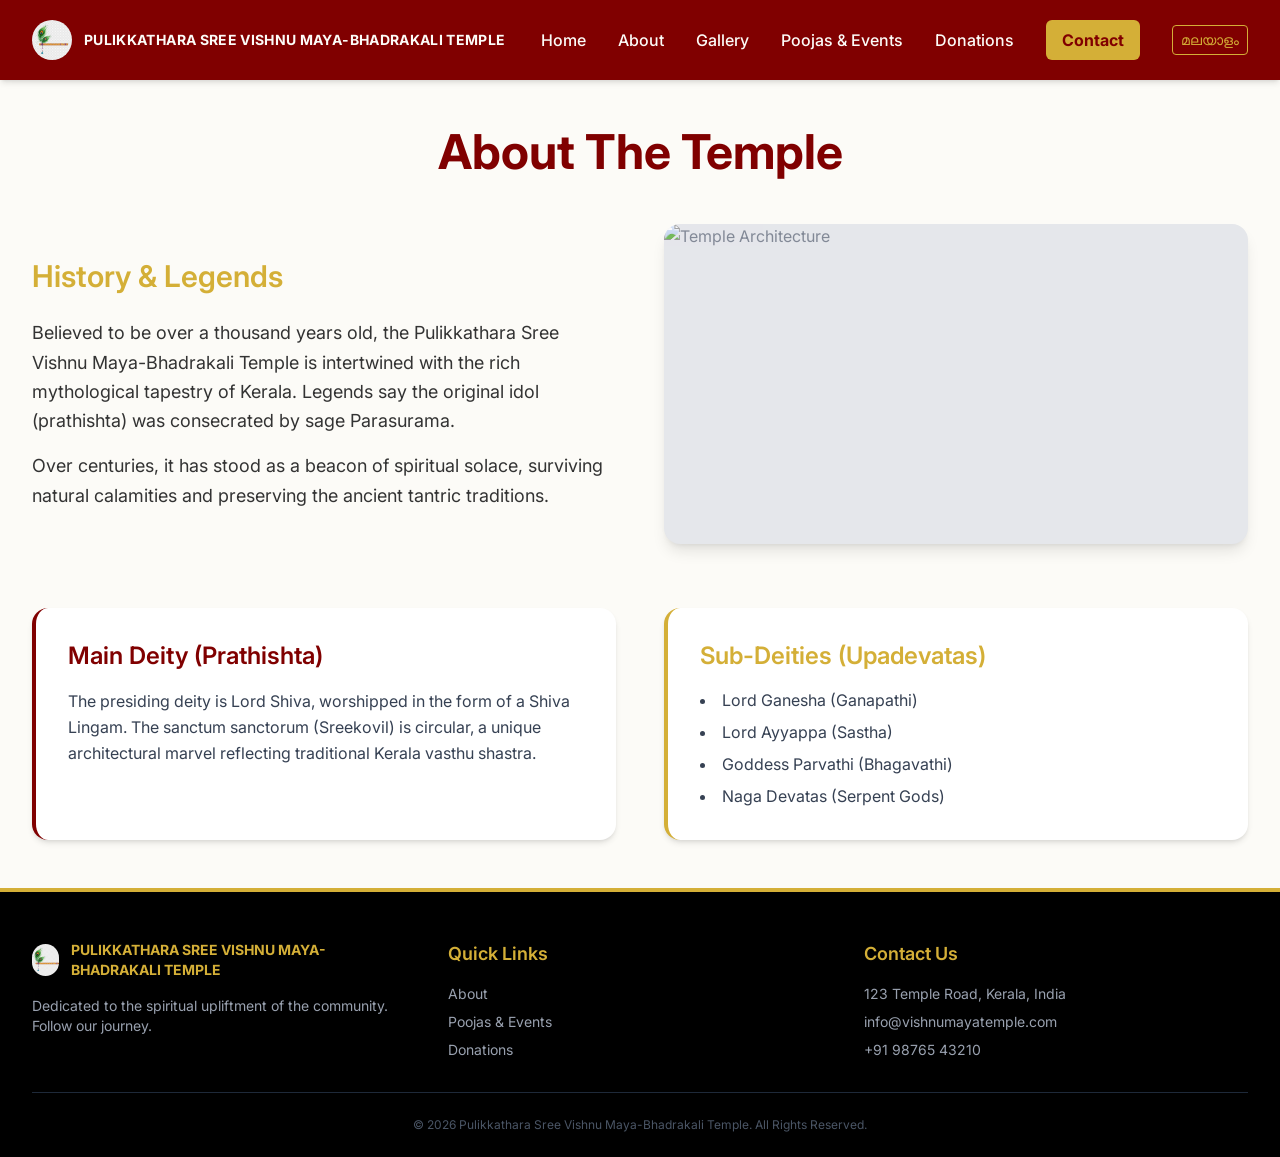
==== about.html @ 28d23fb5 "pushed changes including calender" ====
<!DOCTYPE html>
<html lang="en">
<head>
    <meta charset="UTF-8">
    <meta name="viewport" content="width=device-width, initial-scale=1.0">
    <title>About - Pulikkathara Sree Vishnu Maya-Bhadrakali Temple</title>
    <!-- Google Fonts -->
    <link rel="preconnect" href="https://fonts.googleapis.com">
    <link rel="preconnect" href="https://fonts.gstatic.com" crossorigin>
    <link href="https://fonts.googleapis.com/css2?family=Inter:wght@400;500;600;700&family=Manjari:wght@400;700&display=swap" rel="stylesheet">
    <!-- Tailwind Output -->
    <link rel="stylesheet" href="./assets/css/style.css">
</head>
<body class="bg-temple-bg text-temple-text font-sans antialiased min-h-screen flex flex-col">
    <div id="navbar-container"></div>
    
    <main class="flex-grow py-12 px-4 sm:px-6 lg:px-8 max-w-7xl mx-auto w-full">
        <h1 class="text-4xl md:text-5xl font-bold text-temple-maroon mb-12 text-center" data-i18n="about_title">About The Temple</h1>
        
        <div class="grid grid-cols-1 md:grid-cols-2 gap-12 items-center mb-16">
            <div>
                <h2 class="text-3xl font-semibold text-temple-gold mb-6" data-i18n="history_title">History & Legends</h2>
                <p class="text-lg leading-relaxed mb-4" data-i18n="history_p1">Believed to be over a thousand years old, the Pulikkathara Sree Vishnu Maya-Bhadrakali Temple is intertwined with the rich mythological tapestry of Kerala. Legends say the original idol (prathishta) was consecrated by sage Parasurama.</p>
                <p class="text-lg leading-relaxed" data-i18n="history_p2">Over centuries, it has stood as a beacon of spiritual solace, surviving natural calamities and preserving the ancient tantric traditions.</p>
            </div>
            <div class="bg-gray-200 h-80 rounded-2xl flex items-center justify-center text-gray-500 overflow-hidden relative shadow-lg">
                <img src="https://placehold.co/800x600/800000/D4AF37?text=Temple+Architecture" alt="Temple Architecture" class="absolute inset-0 w-full h-full object-cover opacity-80">
            </div>
        </div>

        <div class="grid grid-cols-1 md:grid-cols-2 gap-12">
            <div class="bg-white p-8 rounded-2xl shadow-md border-l-4 border-temple-maroon">
                <h2 class="text-2xl font-semibold text-temple-maroon mb-4" data-i18n="main_deity_title">Main Deity (Prathishta)</h2>
                <p class="text-gray-700 leading-relaxed" data-i18n="main_deity_desc">The presiding deity is Lord Shiva, worshipped in the form of a Shiva Lingam. The sanctum sanctorum (Sreekovil) is circular, a unique architectural marvel reflecting traditional Kerala vasthu shastra.</p>
            </div>
            
            <div class="bg-white p-8 rounded-2xl shadow-md border-l-4 border-temple-gold">
                <h2 class="text-2xl font-semibold text-temple-gold mb-4" data-i18n="sub_deities_title">Sub-Deities (Upadevatas)</h2>
                <ul class="list-disc list-inside text-gray-700 space-y-2" data-i18n="sub_deities_list">
                    <li>Lord Ganesha (Ganapathi)</li>
                    <li>Lord Ayyappa (Sastha)</li>
                    <li>Goddess Parvathi (Bhagavathi)</li>
                    <li>Naga Devatas (Serpent Gods)</li>
                </ul>
            </div>
        </div>
    </main>

    <div id="footer-container"></div>
    
    <script src="./assets/js/i18n.js"></script>
    <script src="./assets/js/main.js"></script>
</body>
</html>
---- assets/css/style.css ----
/*! tailwindcss v4.3.2 | MIT License | https://tailwindcss.com */
@layer properties;
@layer theme, base, components, utilities;
@layer theme {
  :root, :host {
    --font-sans: "Inter", sans-serif;
    --font-mono: ui-monospace, SFMono-Regular, Menlo, Monaco, Consolas, "Liberation Mono",
      "Courier New", monospace;
    --color-green-500: oklch(72.3% 0.219 149.579);
    --color-gray-50: oklch(98.5% 0.002 247.839);
    --color-gray-100: oklch(96.7% 0.003 264.542);
    --color-gray-200: oklch(92.8% 0.006 264.531);
    --color-gray-400: oklch(70.7% 0.022 261.325);
    --color-gray-500: oklch(55.1% 0.027 264.364);
    --color-gray-600: oklch(44.6% 0.03 256.802);
    --color-gray-700: oklch(37.3% 0.034 259.733);
    --color-gray-800: oklch(27.8% 0.033 256.848);
    --color-gray-900: oklch(21% 0.034 264.665);
    --color-black: #000;
    --color-white: #fff;
    --spacing: 0.25rem;
    --container-3xl: 48rem;
    --container-5xl: 64rem;
    --container-6xl: 72rem;
    --container-7xl: 80rem;
    --text-xs: 0.75rem;
    --text-xs--line-height: calc(1 / 0.75);
    --text-sm: 0.875rem;
    --text-sm--line-height: calc(1.25 / 0.875);
    --text-lg: 1.125rem;
    --text-lg--line-height: calc(1.75 / 1.125);
    --text-xl: 1.25rem;
    --text-xl--line-height: calc(1.75 / 1.25);
    --text-2xl: 1.5rem;
    --text-2xl--line-height: calc(2 / 1.5);
    --text-3xl: 1.875rem;
    --text-3xl--line-height: calc(2.25 / 1.875);
    --text-4xl: 2.25rem;
    --text-4xl--line-height: calc(2.5 / 2.25);
    --text-5xl: 3rem;
    --text-5xl--line-height: 1;
    --text-6xl: 3.75rem;
    --text-6xl--line-height: 1;
    --font-weight-medium: 500;
    --font-weight-semibold: 600;
    --font-weight-bold: 700;
    --tracking-wide: 0.025em;
    --tracking-wider: 0.05em;
    --leading-tight: 1.25;
    --leading-relaxed: 1.625;
    --radius-md: 0.375rem;
    --radius-lg: 0.5rem;
    --radius-xl: 0.75rem;
    --radius-2xl: 1rem;
    --drop-shadow-md: 0 3px 3px rgb(0 0 0 / 0.12);
    --drop-shadow-lg: 0 4px 4px rgb(0 0 0 / 0.15);
    --ease-in-out: cubic-bezier(0.4, 0, 0.2, 1);
    --default-transition-duration: 150ms;
    --default-transition-timing-function: cubic-bezier(0.4, 0, 0.2, 1);
    --default-font-family: var(--font-sans);
    --default-mono-font-family: var(--font-mono);
    --color-temple-bg: #FCFBF7;
    --color-temple-maroon: #800000;
    --color-temple-gold: #D4AF37;
    --color-temple-text: #333333;
    --font-malayalam: "Manjari", sans-serif;
  }
}
@layer base {
  *, ::after, ::before, ::backdrop, ::file-selector-button {
    box-sizing: border-box;
    margin: 0;
    padding: 0;
    border: 0 solid;
  }
  html, :host {
    line-height: 1.5;
    -webkit-text-size-adjust: 100%;
    tab-size: 4;
    font-family: var(--default-font-family, ui-sans-serif, system-ui, sans-serif, "Apple Color Emoji", "Segoe UI Emoji", "Segoe UI Symbol", "Noto Color Emoji");
    font-feature-settings: var(--default-font-feature-settings, normal);
    font-variation-settings: var(--default-font-variation-settings, normal);
    -webkit-tap-highlight-color: transparent;
  }
  hr {
    height: 0;
    color: inherit;
    border-top-width: 1px;
  }
  abbr:where([title]) {
    -webkit-text-decoration: underline dotted;
    text-decoration: underline dotted;
  }
  h1, h2, h3, h4, h5, h6 {
    font-size: inherit;
    font-weight: inherit;
  }
  a {
    color: inherit;
    -webkit-text-decoration: inherit;
    text-decoration: inherit;
  }
  b, strong {
    font-weight: bolder;
  }
  code, kbd, samp, pre {
    font-family: var(--default-mono-font-family, ui-monospace, SFMono-Regular, Menlo, Monaco, Consolas, "Liberation Mono", "Courier New", monospace);
    font-feature-settings: var(--default-mono-font-feature-settings, normal);
    font-variation-settings: var(--default-mono-font-variation-settings, normal);
    font-size: 1em;
  }
  small {
    font-size: 80%;
  }
  sub, sup {
    font-size: 75%;
    line-height: 0;
    position: relative;
    vertical-align: baseline;
  }
  sub {
    bottom: -0.25em;
  }
  sup {
    top: -0.5em;
  }
  table {
    text-indent: 0;
    border-color: inherit;
    border-collapse: collapse;
  }
  :-moz-focusring {
    outline: auto;
  }
  progress {
    vertical-align: baseline;
  }
  summary {
    display: list-item;
  }
  ol, ul, menu {
    list-style: none;
  }
  img, svg, video, canvas, audio, iframe, embed, object {
    display: block;
    vertical-align: middle;
  }
  img, video {
    max-width: 100%;
    height: auto;
  }
  button, input, select, optgroup, textarea, ::file-selector-button {
    font: inherit;
    font-feature-settings: inherit;
    font-variation-settings: inherit;
    letter-spacing: inherit;
    color: inherit;
    border-radius: 0;
    background-color: transparent;
    opacity: 1;
  }
  :where(select:is([multiple], [size])) optgroup {
    font-weight: bolder;
  }
  :where(select:is([multiple], [size])) optgroup option {
    padding-inline-start: 20px;
  }
  ::file-selector-button {
    margin-inline-end: 4px;
  }
  ::placeholder {
    opacity: 1;
  }
  @supports (not (-webkit-appearance: -apple-pay-button))  or (contain-intrinsic-size: 1px) {
    ::placeholder {
      color: currentcolor;
      @supports (color: color-mix(in lab, red, red)) {
        color: color-mix(in oklab, currentcolor 50%, transparent);
      }
    }
  }
  textarea {
    resize: vertical;
  }
  ::-webkit-search-decoration {
    -webkit-appearance: none;
  }
  ::-webkit-date-and-time-value {
    min-height: 1lh;
    text-align: inherit;
  }
  ::-webkit-datetime-edit {
    display: inline-flex;
  }
  ::-webkit-datetime-edit-fields-wrapper {
    padding: 0;
  }
  ::-webkit-datetime-edit, ::-webkit-datetime-edit-year-field, ::-webkit-datetime-edit-month-field, ::-webkit-datetime-edit-day-field, ::-webkit-datetime-edit-hour-field, ::-webkit-datetime-edit-minute-field, ::-webkit-datetime-edit-second-field, ::-webkit-datetime-edit-millisecond-field, ::-webkit-datetime-edit-meridiem-field {
    padding-block: 0;
  }
  ::-webkit-calendar-picker-indicator {
    line-height: 1;
  }
  :-moz-ui-invalid {
    box-shadow: none;
  }
  button, input:where([type="button"], [type="reset"], [type="submit"]), ::file-selector-button {
    appearance: button;
  }
  ::-webkit-inner-spin-button, ::-webkit-outer-spin-button {
    height: auto;
  }
  [hidden]:where(:not([hidden="until-found"])) {
    display: none !important;
  }
}
@layer utilities {
  .absolute {
    position: absolute;
  }
  .fixed {
    position: fixed;
  }
  .relative {
    position: relative;
  }
  .sticky {
    position: sticky;
  }
  .inset-0 {
    inset: 0;
  }
  .top-0 {
    top: 0;
  }
  .top-6 {
    top: calc(var(--spacing) * 6);
  }
  .right-4 {
    right: calc(var(--spacing) * 4);
  }
  .right-6 {
    right: calc(var(--spacing) * 6);
  }
  .bottom-4 {
    bottom: calc(var(--spacing) * 4);
  }
  .left-0 {
    left: 0;
  }
  .z-10 {
    z-index: 10;
  }
  .z-40 {
    z-index: 40;
  }
  .z-50 {
    z-index: 50;
  }
  .z-\[60\] {
    z-index: 60;
  }
  .z-\[70\] {
    z-index: 70;
  }
  .mx-auto {
    margin-inline: auto;
  }
  .mt-1 {
    margin-top: var(--spacing);
  }
  .mt-6 {
    margin-top: calc(var(--spacing) * 6);
  }
  .mt-auto {
    margin-top: auto;
  }
  .mb-1 {
    margin-bottom: var(--spacing);
  }
  .mb-4 {
    margin-bottom: calc(var(--spacing) * 4);
  }
  .mb-6 {
    margin-bottom: calc(var(--spacing) * 6);
  }
  .mb-8 {
    margin-bottom: calc(var(--spacing) * 8);
  }
  .mb-12 {
    margin-bottom: calc(var(--spacing) * 12);
  }
  .mb-16 {
    margin-bottom: calc(var(--spacing) * 16);
  }
  .block {
    display: block;
  }
  .flex {
    display: flex;
  }
  .grid {
    display: grid;
  }
  .hidden {
    display: none;
  }
  .inline-flex {
    display: inline-flex;
  }
  .aspect-square {
    aspect-ratio: 1 / 1;
  }
  .h-5 {
    height: calc(var(--spacing) * 5);
  }
  .h-6 {
    height: calc(var(--spacing) * 6);
  }
  .h-8 {
    height: calc(var(--spacing) * 8);
  }
  .h-10 {
    height: calc(var(--spacing) * 10);
  }
  .h-20 {
    height: calc(var(--spacing) * 20);
  }
  .h-48 {
    height: calc(var(--spacing) * 48);
  }
  .h-64 {
    height: calc(var(--spacing) * 64);
  }
  .h-80 {
    height: calc(var(--spacing) * 80);
  }
  .h-\[60vh\] {
    height: 60vh;
  }
  .h-auto {
    height: auto;
  }
  .h-full {
    height: 100%;
  }
  .max-h-\[90vh\] {
    max-height: 90vh;
  }
  .min-h-\[400px\] {
    min-height: 400px;
  }
  .min-h-screen {
    min-height: 100vh;
  }
  .w-5 {
    width: calc(var(--spacing) * 5);
  }
  .w-6 {
    width: calc(var(--spacing) * 6);
  }
  .w-8 {
    width: calc(var(--spacing) * 8);
  }
  .w-10 {
    width: calc(var(--spacing) * 10);
  }
  .w-48 {
    width: calc(var(--spacing) * 48);
  }
  .w-full {
    width: 100%;
  }
  .max-w-3xl {
    max-width: var(--container-3xl);
  }
  .max-w-5xl {
    max-width: var(--container-5xl);
  }
  .max-w-6xl {
    max-width: var(--container-6xl);
  }
  .max-w-7xl {
    max-width: var(--container-7xl);
  }
  .max-w-\[180px\] {
    max-width: 180px;
  }
  .max-w-full {
    max-width: 100%;
  }
  .min-w-0 {
    min-width: 0;
  }
  .flex-shrink-0 {
    flex-shrink: 0;
  }
  .flex-grow {
    flex-grow: 1;
  }
  .border-collapse {
    border-collapse: collapse;
  }
  .translate-x-full {
    --tw-translate-x: 100%;
    translate: var(--tw-translate-x) var(--tw-translate-y);
  }
  .translate-y-0 {
    --tw-translate-y: 0;
    translate: var(--tw-translate-x) var(--tw-translate-y);
  }
  .translate-y-20 {
    --tw-translate-y: calc(var(--spacing) * 20);
    translate: var(--tw-translate-x) var(--tw-translate-y);
  }
  .scale-95 {
    --tw-scale-x: 95%;
    --tw-scale-y: 95%;
    --tw-scale-z: 95%;
    scale: var(--tw-scale-x) var(--tw-scale-y);
  }
  .scale-100 {
    --tw-scale-x: 100%;
    --tw-scale-y: 100%;
    --tw-scale-z: 100%;
    scale: var(--tw-scale-x) var(--tw-scale-y);
  }
  .transform {
    transform: var(--tw-rotate-x,) var(--tw-rotate-y,) var(--tw-rotate-z,) var(--tw-skew-x,) var(--tw-skew-y,);
  }
  .cursor-pointer {
    cursor: pointer;
  }
  .list-inside {
    list-style-position: inside;
  }
  .list-disc {
    list-style-type: disc;
  }
  .grid-cols-1 {
    grid-template-columns: repeat(1, minmax(0, 1fr));
  }
  .flex-col {
    flex-direction: column;
  }
  .items-center {
    align-items: center;
  }
  .items-start {
    align-items: flex-start;
  }
  .justify-between {
    justify-content: space-between;
  }
  .justify-center {
    justify-content: center;
  }
  .gap-2 {
    gap: calc(var(--spacing) * 2);
  }
  .gap-3 {
    gap: calc(var(--spacing) * 3);
  }
  .gap-4 {
    gap: calc(var(--spacing) * 4);
  }
  .gap-8 {
    gap: calc(var(--spacing) * 8);
  }
  .gap-12 {
    gap: calc(var(--spacing) * 12);
  }
  .space-y-2 {
    :where(& > :not(:last-child)) {
      --tw-space-y-reverse: 0;
      margin-block-start: calc(calc(var(--spacing) * 2) * var(--tw-space-y-reverse));
      margin-block-end: calc(calc(var(--spacing) * 2) * calc(1 - var(--tw-space-y-reverse)));
    }
  }
  .space-y-4 {
    :where(& > :not(:last-child)) {
      --tw-space-y-reverse: 0;
      margin-block-start: calc(calc(var(--spacing) * 4) * var(--tw-space-y-reverse));
      margin-block-end: calc(calc(var(--spacing) * 4) * calc(1 - var(--tw-space-y-reverse)));
    }
  }
  .space-y-6 {
    :where(& > :not(:last-child)) {
      --tw-space-y-reverse: 0;
      margin-block-start: calc(calc(var(--spacing) * 6) * var(--tw-space-y-reverse));
      margin-block-end: calc(calc(var(--spacing) * 6) * calc(1 - var(--tw-space-y-reverse)));
    }
  }
  .space-y-8 {
    :where(& > :not(:last-child)) {
      --tw-space-y-reverse: 0;
      margin-block-start: calc(calc(var(--spacing) * 8) * var(--tw-space-y-reverse));
      margin-block-end: calc(calc(var(--spacing) * 8) * calc(1 - var(--tw-space-y-reverse)));
    }
  }
  .space-x-8 {
    :where(& > :not(:last-child)) {
      --tw-space-x-reverse: 0;
      margin-inline-start: calc(calc(var(--spacing) * 8) * var(--tw-space-x-reverse));
      margin-inline-end: calc(calc(var(--spacing) * 8) * calc(1 - var(--tw-space-x-reverse)));
    }
  }
  .divide-y {
    :where(& > :not(:last-child)) {
      --tw-divide-y-reverse: 0;
      border-bottom-style: var(--tw-border-style);
      border-top-style: var(--tw-border-style);
      border-top-width: calc(1px * var(--tw-divide-y-reverse));
      border-bottom-width: calc(1px * calc(1 - var(--tw-divide-y-reverse)));
    }
  }
  .divide-gray-200 {
    :where(& > :not(:last-child)) {
      border-color: var(--color-gray-200);
    }
  }
  .overflow-hidden {
    overflow: hidden;
  }
  .rounded {
    border-radius: 0.25rem;
  }
  .rounded-2xl {
    border-radius: var(--radius-2xl);
  }
  .rounded-full {
    border-radius: calc(infinity * 1px);
  }
  .rounded-lg {
    border-radius: var(--radius-lg);
  }
  .rounded-md {
    border-radius: var(--radius-md);
  }
  .rounded-xl {
    border-radius: var(--radius-xl);
  }
  .border {
    border-style: var(--tw-border-style);
    border-width: 1px;
  }
  .border-0 {
    border-style: var(--tw-border-style);
    border-width: 0px;
  }
  .border-t {
    border-top-style: var(--tw-border-style);
    border-top-width: 1px;
  }
  .border-t-4 {
    border-top-style: var(--tw-border-style);
    border-top-width: 4px;
  }
  .border-b {
    border-bottom-style: var(--tw-border-style);
    border-bottom-width: 1px;
  }
  .border-l-4 {
    border-left-style: var(--tw-border-style);
    border-left-width: 4px;
  }
  .border-gray-100 {
    border-color: var(--color-gray-100);
  }
  .border-gray-800 {
    border-color: var(--color-gray-800);
  }
  .border-temple-gold {
    border-color: var(--color-temple-gold);
  }
  .border-temple-maroon {
    border-color: var(--color-temple-maroon);
  }
  .bg-black {
    background-color: var(--color-black);
  }
  .bg-black\/90 {
    background-color: color-mix(in srgb, #000 90%, transparent);
    @supports (color: color-mix(in lab, red, red)) {
      background-color: color-mix(in oklab, var(--color-black) 90%, transparent);
    }
  }
  .bg-gray-50 {
    background-color: var(--color-gray-50);
  }
  .bg-gray-100 {
    background-color: var(--color-gray-100);
  }
  .bg-gray-200 {
    background-color: var(--color-gray-200);
  }
  .bg-green-500 {
    background-color: var(--color-green-500);
  }
  .bg-temple-bg {
    background-color: var(--color-temple-bg);
  }
  .bg-temple-gold {
    background-color: var(--color-temple-gold);
  }
  .bg-temple-maroon {
    background-color: var(--color-temple-maroon);
  }
  .bg-temple-maroon\/95 {
    background-color: color-mix(in srgb, #800000 95%, transparent);
    @supports (color: color-mix(in lab, red, red)) {
      background-color: color-mix(in oklab, var(--color-temple-maroon) 95%, transparent);
    }
  }
  .bg-white {
    background-color: var(--color-white);
  }
  .bg-white\/10 {
    background-color: color-mix(in srgb, #fff 10%, transparent);
    @supports (color: color-mix(in lab, red, red)) {
      background-color: color-mix(in oklab, var(--color-white) 10%, transparent);
    }
  }
  .object-contain {
    object-fit: contain;
  }
  .object-cover {
    object-fit: cover;
  }
  .p-2 {
    padding: calc(var(--spacing) * 2);
  }
  .p-4 {
    padding: calc(var(--spacing) * 4);
  }
  .p-6 {
    padding: calc(var(--spacing) * 6);
  }
  .p-8 {
    padding: calc(var(--spacing) * 8);
  }
  .px-2 {
    padding-inline: calc(var(--spacing) * 2);
  }
  .px-4 {
    padding-inline: calc(var(--spacing) * 4);
  }
  .px-6 {
    padding-inline: calc(var(--spacing) * 6);
  }
  .py-1 {
    padding-block: var(--spacing);
  }
  .py-2 {
    padding-block: calc(var(--spacing) * 2);
  }
  .py-3 {
    padding-block: calc(var(--spacing) * 3);
  }
  .py-4 {
    padding-block: calc(var(--spacing) * 4);
  }
  .py-12 {
    padding-block: calc(var(--spacing) * 12);
  }
  .py-16 {
    padding-block: calc(var(--spacing) * 16);
  }
  .pt-4 {
    padding-top: calc(var(--spacing) * 4);
  }
  .pt-6 {
    padding-top: calc(var(--spacing) * 6);
  }
  .pt-12 {
    padding-top: calc(var(--spacing) * 12);
  }
  .pb-2 {
    padding-bottom: calc(var(--spacing) * 2);
  }
  .pb-6 {
    padding-bottom: calc(var(--spacing) * 6);
  }
  .text-center {
    text-align: center;
  }
  .text-left {
    text-align: left;
  }
  .font-malayalam {
    font-family: var(--font-malayalam);
  }
  .font-mono {
    font-family: var(--font-mono);
  }
  .font-sans {
    font-family: var(--font-sans);
  }
  .text-2xl {
    font-size: var(--text-2xl);
    line-height: var(--tw-leading, var(--text-2xl--line-height));
  }
  .text-3xl {
    font-size: var(--text-3xl);
    line-height: var(--tw-leading, var(--text-3xl--line-height));
  }
  .text-4xl {
    font-size: var(--text-4xl);
    line-height: var(--tw-leading, var(--text-4xl--line-height));
  }
  .text-lg {
    font-size: var(--text-lg);
    line-height: var(--tw-leading, var(--text-lg--line-height));
  }
  .text-sm {
    font-size: var(--text-sm);
    line-height: var(--tw-leading, var(--text-sm--line-height));
  }
  .text-xl {
    font-size: var(--text-xl);
    line-height: var(--tw-leading, var(--text-xl--line-height));
  }
  .text-xs {
    font-size: var(--text-xs);
    line-height: var(--tw-leading, var(--text-xs--line-height));
  }
  .leading-relaxed {
    --tw-leading: var(--leading-relaxed);
    line-height: var(--leading-relaxed);
  }
  .leading-tight {
    --tw-leading: var(--leading-tight);
    line-height: var(--leading-tight);
  }
  .font-bold {
    --tw-font-weight: var(--font-weight-bold);
    font-weight: var(--font-weight-bold);
  }
  .font-medium {
    --tw-font-weight: var(--font-weight-medium);
    font-weight: var(--font-weight-medium);
  }
  .font-semibold {
    --tw-font-weight: var(--font-weight-semibold);
    font-weight: var(--font-weight-semibold);
  }
  .tracking-wide {
    --tw-tracking: var(--tracking-wide);
    letter-spacing: var(--tracking-wide);
  }
  .tracking-wider {
    --tw-tracking: var(--tracking-wider);
    letter-spacing: var(--tracking-wider);
  }
  .break-words {
    overflow-wrap: break-word;
  }
  .whitespace-normal {
    white-space: normal;
  }
  .text-gray-400 {
    color: var(--color-gray-400);
  }
  .text-gray-500 {
    color: var(--color-gray-500);
  }
  .text-gray-600 {
    color: var(--color-gray-600);
  }
  .text-gray-700 {
    color: var(--color-gray-700);
  }
  .text-gray-900 {
    color: var(--color-gray-900);
  }
  .text-temple-bg {
    color: var(--color-temple-bg);
  }
  .text-temple-bg\/90 {
    color: color-mix(in srgb, #FCFBF7 90%, transparent);
    @supports (color: color-mix(in lab, red, red)) {
      color: color-mix(in oklab, var(--color-temple-bg) 90%, transparent);
    }
  }
  .text-temple-gold {
    color: var(--color-temple-gold);
  }
  .text-temple-maroon {
    color: var(--color-temple-maroon);
  }
  .text-temple-text {
    color: var(--color-temple-text);
  }
  .text-white {
    color: var(--color-white);
  }
  .uppercase {
    text-transform: uppercase;
  }
  .italic {
    font-style: italic;
  }
  .underline {
    text-decoration-line: underline;
  }
  .decoration-2 {
    text-decoration-thickness: 2px;
  }
  .underline-offset-4 {
    text-underline-offset: 4px;
  }
  .antialiased {
    -webkit-font-smoothing: antialiased;
    -moz-osx-font-smoothing: grayscale;
  }
  .opacity-0 {
    opacity: 0%;
  }
  .opacity-60 {
    opacity: 60%;
  }
  .opacity-80 {
    opacity: 80%;
  }
  .opacity-100 {
    opacity: 100%;
  }
  .shadow-2xl {
    --tw-shadow: 0 25px 50px -12px var(--tw-shadow-color, rgb(0 0 0 / 0.25));
    box-shadow: var(--tw-inset-shadow), var(--tw-inset-ring-shadow), var(--tw-ring-offset-shadow), var(--tw-ring-shadow), var(--tw-shadow);
  }
  .shadow-inner {
    --tw-shadow: inset 0 2px 4px 0 var(--tw-shadow-color, rgb(0 0 0 / 0.05));
    box-shadow: var(--tw-inset-shadow), var(--tw-inset-ring-shadow), var(--tw-ring-offset-shadow), var(--tw-ring-shadow), var(--tw-shadow);
  }
  .shadow-lg {
    --tw-shadow: 0 10px 15px -3px var(--tw-shadow-color, rgb(0 0 0 / 0.1)), 0 4px 6px -4px var(--tw-shadow-color, rgb(0 0 0 / 0.1));
    box-shadow: var(--tw-inset-shadow), var(--tw-inset-ring-shadow), var(--tw-ring-offset-shadow), var(--tw-ring-shadow), var(--tw-shadow);
  }
  .shadow-md {
    --tw-shadow: 0 4px 6px -1px var(--tw-shadow-color, rgb(0 0 0 / 0.1)), 0 2px 4px -2px var(--tw-shadow-color, rgb(0 0 0 / 0.1));
    box-shadow: var(--tw-inset-shadow), var(--tw-inset-ring-shadow), var(--tw-ring-offset-shadow), var(--tw-ring-shadow), var(--tw-shadow);
  }
  .shadow-xl {
    --tw-shadow: 0 20px 25px -5px var(--tw-shadow-color, rgb(0 0 0 / 0.1)), 0 8px 10px -6px var(--tw-shadow-color, rgb(0 0 0 / 0.1));
    box-shadow: var(--tw-inset-shadow), var(--tw-inset-ring-shadow), var(--tw-ring-offset-shadow), var(--tw-ring-shadow), var(--tw-shadow);
  }
  .drop-shadow-lg {
    --tw-drop-shadow-size: drop-shadow(0 4px 4px var(--tw-drop-shadow-color, rgb(0 0 0 / 0.15)));
    --tw-drop-shadow: drop-shadow(var(--drop-shadow-lg));
    filter: var(--tw-blur,) var(--tw-brightness,) var(--tw-contrast,) var(--tw-grayscale,) var(--tw-hue-rotate,) var(--tw-invert,) var(--tw-saturate,) var(--tw-sepia,) var(--tw-drop-shadow,);
  }
  .drop-shadow-md {
    --tw-drop-shadow-size: drop-shadow(0 3px 3px var(--tw-drop-shadow-color, rgb(0 0 0 / 0.12)));
    --tw-drop-shadow: drop-shadow(var(--drop-shadow-md));
    filter: var(--tw-blur,) var(--tw-brightness,) var(--tw-contrast,) var(--tw-grayscale,) var(--tw-hue-rotate,) var(--tw-invert,) var(--tw-saturate,) var(--tw-sepia,) var(--tw-drop-shadow,);
  }
  .transition {
    transition-property: color, background-color, border-color, outline-color, text-decoration-color, fill, stroke, --tw-gradient-from, --tw-gradient-via, --tw-gradient-to, opacity, box-shadow, transform, translate, scale, rotate, filter, -webkit-backdrop-filter, backdrop-filter, display, content-visibility, overlay, pointer-events;
    transition-timing-function: var(--tw-ease, var(--default-transition-timing-function));
    transition-duration: var(--tw-duration, var(--default-transition-duration));
  }
  .transition-all {
    transition-property: all;
    transition-timing-function: var(--tw-ease, var(--default-transition-timing-function));
    transition-duration: var(--tw-duration, var(--default-transition-duration));
  }
  .transition-colors {
    transition-property: color, background-color, border-color, outline-color, text-decoration-color, fill, stroke, --tw-gradient-from, --tw-gradient-via, --tw-gradient-to;
    transition-timing-function: var(--tw-ease, var(--default-transition-timing-function));
    transition-duration: var(--tw-duration, var(--default-transition-duration));
  }
  .transition-opacity {
    transition-property: opacity;
    transition-timing-function: var(--tw-ease, var(--default-transition-timing-function));
    transition-duration: var(--tw-duration, var(--default-transition-duration));
  }
  .transition-transform {
    transition-property: transform, translate, scale, rotate;
    transition-timing-function: var(--tw-ease, var(--default-transition-timing-function));
    transition-duration: var(--tw-duration, var(--default-transition-duration));
  }
  .duration-200 {
    --tw-duration: 200ms;
    transition-duration: 200ms;
  }
  .duration-300 {
    --tw-duration: 300ms;
    transition-duration: 300ms;
  }
  .ease-in-out {
    --tw-ease: var(--ease-in-out);
    transition-timing-function: var(--ease-in-out);
  }
  .select-all {
    -webkit-user-select: all;
    user-select: all;
  }
  .group-hover\:scale-110 {
    &:is(:where(.group):hover *) {
      @media (hover: hover) {
        --tw-scale-x: 110%;
        --tw-scale-y: 110%;
        --tw-scale-z: 110%;
        scale: var(--tw-scale-x) var(--tw-scale-y);
      }
    }
  }
  .hover\:-translate-y-1 {
    &:hover {
      @media (hover: hover) {
        --tw-translate-y: calc(var(--spacing) * -1);
        translate: var(--tw-translate-x) var(--tw-translate-y);
      }
    }
  }
  .hover\:bg-gray-50 {
    &:hover {
      @media (hover: hover) {
        background-color: var(--color-gray-50);
      }
    }
  }
  .hover\:bg-temple-gold {
    &:hover {
      @media (hover: hover) {
        background-color: var(--color-temple-gold);
      }
    }
  }
  .hover\:bg-white {
    &:hover {
      @media (hover: hover) {
        background-color: var(--color-white);
      }
    }
  }
  .hover\:text-\[\#1877F2\] {
    &:hover {
      @media (hover: hover) {
        color: #1877F2;
      }
    }
  }
  .hover\:text-\[\#EA4335\] {
    &:hover {
      @media (hover: hover) {
        color: #EA4335;
      }
    }
  }
  .hover\:text-temple-gold {
    &:hover {
      @media (hover: hover) {
        color: var(--color-temple-gold);
      }
    }
  }
  .hover\:text-temple-maroon {
    &:hover {
      @media (hover: hover) {
        color: var(--color-temple-maroon);
      }
    }
  }
  .hover\:text-white {
    &:hover {
      @media (hover: hover) {
        color: var(--color-white);
      }
    }
  }
  .hover\:opacity-90 {
    &:hover {
      @media (hover: hover) {
        opacity: 90%;
      }
    }
  }
  .focus\:outline-none {
    &:focus {
      --tw-outline-style: none;
      outline-style: none;
    }
  }
  .sm\:max-w-\[350px\] {
    @media (width >= 40rem) {
      max-width: 350px;
    }
  }
  .sm\:grid-cols-2 {
    @media (width >= 40rem) {
      grid-template-columns: repeat(2, minmax(0, 1fr));
    }
  }
  .sm\:px-6 {
    @media (width >= 40rem) {
      padding-inline: calc(var(--spacing) * 6);
    }
  }
  .md\:flex {
    @media (width >= 48rem) {
      display: flex;
    }
  }
  .md\:hidden {
    @media (width >= 48rem) {
      display: none;
    }
  }
  .md\:h-96 {
    @media (width >= 48rem) {
      height: calc(var(--spacing) * 96);
    }
  }
  .md\:max-w-none {
    @media (width >= 48rem) {
      max-width: none;
    }
  }
  .md\:grid-cols-2 {
    @media (width >= 48rem) {
      grid-template-columns: repeat(2, minmax(0, 1fr));
    }
  }
  .md\:grid-cols-3 {
    @media (width >= 48rem) {
      grid-template-columns: repeat(3, minmax(0, 1fr));
    }
  }
  .md\:gap-3 {
    @media (width >= 48rem) {
      gap: calc(var(--spacing) * 3);
    }
  }
  .md\:p-10 {
    @media (width >= 48rem) {
      padding: calc(var(--spacing) * 10);
    }
  }
  .md\:px-8 {
    @media (width >= 48rem) {
      padding-inline: calc(var(--spacing) * 8);
    }
  }
  .md\:text-2xl {
    @media (width >= 48rem) {
      font-size: var(--text-2xl);
      line-height: var(--tw-leading, var(--text-2xl--line-height));
    }
  }
  .md\:text-5xl {
    @media (width >= 48rem) {
      font-size: var(--text-5xl);
      line-height: var(--tw-leading, var(--text-5xl--line-height));
    }
  }
  .md\:text-6xl {
    @media (width >= 48rem) {
      font-size: var(--text-6xl);
      line-height: var(--tw-leading, var(--text-6xl--line-height));
    }
  }
  .md\:text-sm {
    @media (width >= 48rem) {
      font-size: var(--text-sm);
      line-height: var(--tw-leading, var(--text-sm--line-height));
    }
  }
  .lg\:grid-cols-3 {
    @media (width >= 64rem) {
      grid-template-columns: repeat(3, minmax(0, 1fr));
    }
  }
  .lg\:grid-cols-4 {
    @media (width >= 64rem) {
      grid-template-columns: repeat(4, minmax(0, 1fr));
    }
  }
  .lg\:px-8 {
    @media (width >= 64rem) {
      padding-inline: calc(var(--spacing) * 8);
    }
  }
}
@property --tw-translate-x {
  syntax: "*";
  inherits: false;
  initial-value: 0;
}
@property --tw-translate-y {
  syntax: "*";
  inherits: false;
  initial-value: 0;
}
@property --tw-translate-z {
  syntax: "*";
  inherits: false;
  initial-value: 0;
}
@property --tw-scale-x {
  syntax: "*";
  inherits: false;
  initial-value: 1;
}
@property --tw-scale-y {
  syntax: "*";
  inherits: false;
  initial-value: 1;
}
@property --tw-scale-z {
  syntax: "*";
  inherits: false;
  initial-value: 1;
}
@property --tw-rotate-x {
  syntax: "*";
  inherits: false;
}
@property --tw-rotate-y {
  syntax: "*";
  inherits: false;
}
@property --tw-rotate-z {
  syntax: "*";
  inherits: false;
}
@property --tw-skew-x {
  syntax: "*";
  inherits: false;
}
@property --tw-skew-y {
  syntax: "*";
  inherits: false;
}
@property --tw-space-y-reverse {
  syntax: "*";
  inherits: false;
  initial-value: 0;
}
@property --tw-space-x-reverse {
  syntax: "*";
  inherits: false;
  initial-value: 0;
}
@property --tw-divide-y-reverse {
  syntax: "*";
  inherits: false;
  initial-value: 0;
}
@property --tw-border-style {
  syntax: "*";
  inherits: false;
  initial-value: solid;
}
@property --tw-leading {
  syntax: "*";
  inherits: false;
}
@property --tw-font-weight {
  syntax: "*";
  inherits: false;
}
@property --tw-tracking {
  syntax: "*";
  inherits: false;
}
@property --tw-shadow {
  syntax: "*";
  inherits: false;
  initial-value: 0 0 #0000;
}
@property --tw-shadow-color {
  syntax: "*";
  inherits: false;
}
@property --tw-shadow-alpha {
  syntax: "<percentage>";
  inherits: false;
  initial-value: 100%;
}
@property --tw-inset-shadow {
  syntax: "*";
  inherits: false;
  initial-value: 0 0 #0000;
}
@property --tw-inset-shadow-color {
  syntax: "*";
  inherits: false;
}
@property --tw-inset-shadow-alpha {
  syntax: "<percentage>";
  inherits: false;
  initial-value: 100%;
}
@property --tw-ring-color {
  syntax: "*";
  inherits: false;
}
@property --tw-ring-shadow {
  syntax: "*";
  inherits: false;
  initial-value: 0 0 #0000;
}
@property --tw-inset-ring-color {
  syntax: "*";
  inherits: false;
}
@property --tw-inset-ring-shadow {
  syntax: "*";
  inherits: false;
  initial-value: 0 0 #0000;
}
@property --tw-ring-inset {
  syntax: "*";
  inherits: false;
}
@property --tw-ring-offset-width {
  syntax: "<length>";
  inherits: false;
  initial-value: 0px;
}
@property --tw-ring-offset-color {
  syntax: "*";
  inherits: false;
  initial-value: #fff;
}
@property --tw-ring-offset-shadow {
  syntax: "*";
  inherits: false;
  initial-value: 0 0 #0000;
}
@property --tw-blur {
  syntax: "*";
  inherits: false;
}
@property --tw-brightness {
  syntax: "*";
  inherits: false;
}
@property --tw-contrast {
  syntax: "*";
  inherits: false;
}
@property --tw-grayscale {
  syntax: "*";
  inherits: false;
}
@property --tw-hue-rotate {
  syntax: "*";
  inherits: false;
}
@property --tw-invert {
  syntax: "*";
  inherits: false;
}
@property --tw-opacity {
  syntax: "*";
  inherits: false;
}
@property --tw-saturate {
  syntax: "*";
  inherits: false;
}
@property --tw-sepia {
  syntax: "*";
  inherits: false;
}
@property --tw-drop-shadow {
  syntax: "*";
  inherits: false;
}
@property --tw-drop-shadow-color {
  syntax: "*";
  inherits: false;
}
@property --tw-drop-shadow-alpha {
  syntax: "<percentage>";
  inherits: false;
  initial-value: 100%;
}
@property --tw-drop-shadow-size {
  syntax: "*";
  inherits: false;
}
@property --tw-duration {
  syntax: "*";
  inherits: false;
}
@property --tw-ease {
  syntax: "*";
  inherits: false;
}
@layer properties {
  @supports ((-webkit-hyphens: none) and (not (margin-trim: inline))) or ((-moz-orient: inline) and (not (color:rgb(from red r g b)))) {
    *, ::before, ::after, ::backdrop {
      --tw-translate-x: 0;
      --tw-translate-y: 0;
      --tw-translate-z: 0;
      --tw-scale-x: 1;
      --tw-scale-y: 1;
      --tw-scale-z: 1;
      --tw-rotate-x: initial;
      --tw-rotate-y: initial;
      --tw-rotate-z: initial;
      --tw-skew-x: initial;
      --tw-skew-y: initial;
      --tw-space-y-reverse: 0;
      --tw-space-x-reverse: 0;
      --tw-divide-y-reverse: 0;
      --tw-border-style: solid;
      --tw-leading: initial;
      --tw-font-weight: initial;
      --tw-tracking: initial;
      --tw-shadow: 0 0 #0000;
      --tw-shadow-color: initial;
      --tw-shadow-alpha: 100%;
      --tw-inset-shadow: 0 0 #0000;
      --tw-inset-shadow-color: initial;
      --tw-inset-shadow-alpha: 100%;
      --tw-ring-color: initial;
      --tw-ring-shadow: 0 0 #0000;
      --tw-inset-ring-color: initial;
      --tw-inset-ring-shadow: 0 0 #0000;
      --tw-ring-inset: initial;
      --tw-ring-offset-width: 0px;
      --tw-ring-offset-color: #fff;
      --tw-ring-offset-shadow: 0 0 #0000;
      --tw-blur: initial;
      --tw-brightness: initial;
      --tw-contrast: initial;
      --tw-grayscale: initial;
      --tw-hue-rotate: initial;
      --tw-invert: initial;
      --tw-opacity: initial;
      --tw-saturate: initial;
      --tw-sepia: initial;
      --tw-drop-shadow: initial;
      --tw-drop-shadow-color: initial;
      --tw-drop-shadow-alpha: 100%;
      --tw-drop-shadow-size: initial;
      --tw-duration: initial;
      --tw-ease: initial;
    }
  }
}
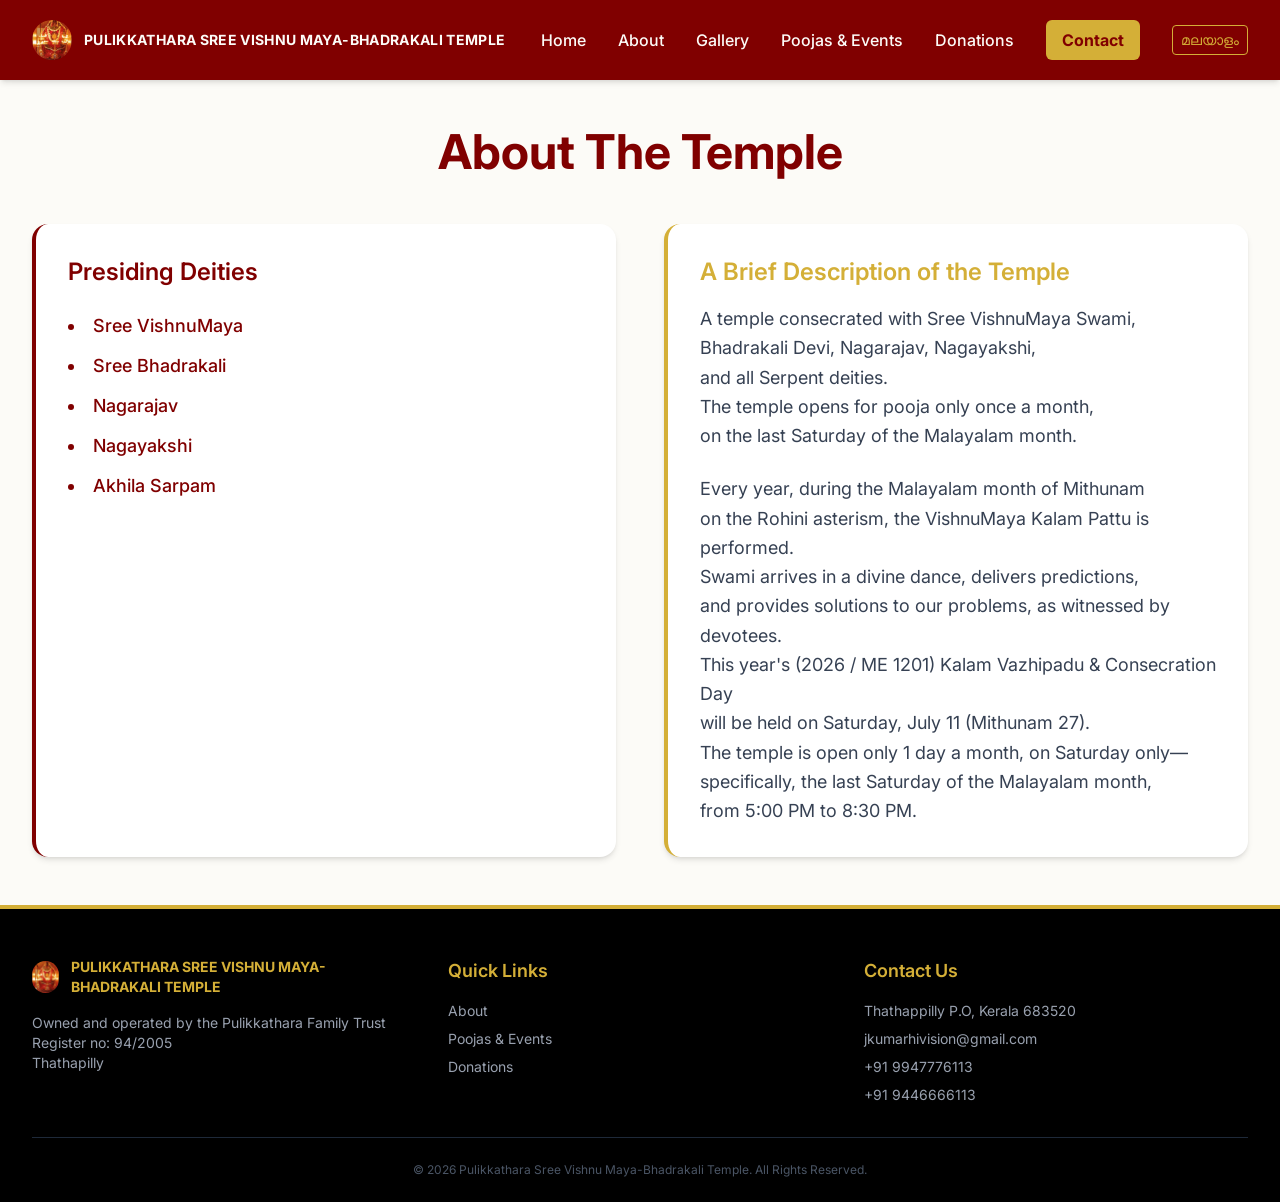
==== commit 47ae3f31: "uploaded annual photos -all" ====
--- a/about.html
+++ b/about.html
@@ -17,31 +17,43 @@
     <main class="flex-grow py-12 px-4 sm:px-6 lg:px-8 max-w-7xl mx-auto w-full">
         <h1 class="text-4xl md:text-5xl font-bold text-temple-maroon mb-12 text-center" data-i18n="about_title">About The Temple</h1>
         
-        <div class="grid grid-cols-1 md:grid-cols-2 gap-12 items-center mb-16">
-            <div>
-                <h2 class="text-3xl font-semibold text-temple-gold mb-6" data-i18n="history_title">History & Legends</h2>
-                <p class="text-lg leading-relaxed mb-4" data-i18n="history_p1">Believed to be over a thousand years old, the Pulikkathara Sree Vishnu Maya-Bhadrakali Temple is intertwined with the rich mythological tapestry of Kerala. Legends say the original idol (prathishta) was consecrated by sage Parasurama.</p>
-                <p class="text-lg leading-relaxed" data-i18n="history_p2">Over centuries, it has stood as a beacon of spiritual solace, surviving natural calamities and preserving the ancient tantric traditions.</p>
-            </div>
-            <div class="bg-gray-200 h-80 rounded-2xl flex items-center justify-center text-gray-500 overflow-hidden relative shadow-lg">
-                <img src="https://placehold.co/800x600/800000/D4AF37?text=Temple+Architecture" alt="Temple Architecture" class="absolute inset-0 w-full h-full object-cover opacity-80">
-            </div>
-        </div>
+        
 
         <div class="grid grid-cols-1 md:grid-cols-2 gap-12">
             <div class="bg-white p-8 rounded-2xl shadow-md border-l-4 border-temple-maroon">
-                <h2 class="text-2xl font-semibold text-temple-maroon mb-4" data-i18n="main_deity_title">Main Deity (Prathishta)</h2>
-                <p class="text-gray-700 leading-relaxed" data-i18n="main_deity_desc">The presiding deity is Lord Shiva, worshipped in the form of a Shiva Lingam. The sanctum sanctorum (Sreekovil) is circular, a unique architectural marvel reflecting traditional Kerala vasthu shastra.</p>
+                <h2 class="text-2xl font-semibold text-temple-maroon mb-6" data-i18n="deities_title">Presiding Deities</h2>
+                <ul class="list-disc list-inside text-gray-700 space-y-3">
+                    <li class="font-medium text-lg text-temple-maroon" data-i18n="deity_1">Sree VishnuMaya</li>
+                    <li class="font-medium text-lg text-temple-maroon" data-i18n="deity_2">Sree Bhadrakali</li>
+                    <li class="font-medium text-lg text-temple-maroon" data-i18n="deity_3">Nagarajav</li>
+                    <li class="font-medium text-lg text-temple-maroon" data-i18n="deity_4">Nagayakshi</li>
+                    <li class="font-medium text-lg text-temple-maroon" data-i18n="deity_5">Akhila Sarpam</li>
+                </ul>
             </div>
             
-            <div class="bg-white p-8 rounded-2xl shadow-md border-l-4 border-temple-gold">
-                <h2 class="text-2xl font-semibold text-temple-gold mb-4" data-i18n="sub_deities_title">Sub-Deities (Upadevatas)</h2>
-                <ul class="list-disc list-inside text-gray-700 space-y-2" data-i18n="sub_deities_list">
-                    <li>Lord Ganesha (Ganapathi)</li>
-                    <li>Lord Ayyappa (Sastha)</li>
-                    <li>Goddess Parvathi (Bhagavathi)</li>
-                    <li>Naga Devatas (Serpent Gods)</li>
-                </ul>
+            <div class="bg-white p-8 rounded-2xl shadow-md border-l-4 border-temple-gold flex flex-col justify-between">
+                <div>
+                    <h2 class="text-2xl font-semibold text-temple-gold mb-4" data-i18n="opening_details_title">ക്ഷേത്രത്തെ കുറിച്ചുള്ള ഒരു ചെറു വിവരണം</h2>
+                    <p class="text-gray-700 leading-relaxed text-lg whitespace-pre-line mb-6" data-i18n="opening_details_desc_p1">ശ്രീവിഷ്ണുമായ സ്വാമി ഭദ്രകാളി
+ദേവി നാഗരാജാവ് നാഗയക്ഷി
+അഖില സർപ്പങ്ങൾ പ്രതിഷ്ഠയുള്ള
+ക്ഷേത്രം മാസത്തിൽ മലയാള
+മാസത്തിലെ അവസാനശനിയാഴ്ച
+മാത്രം നടതുറന്നു പൂജ.</p>
+                    <p class="text-gray-700 leading-relaxed text-lg whitespace-pre-line" data-i18n="opening_details_desc_p2">വർഷത്തിൽ
+മിഥുന മാസത്തിൽ രോഹിണി
+നാളിൽ വിഷ്ണുമായ കളം പാട്ട്
+സ്വാമി നൃത്തത്തിന് വന്നു കല്പന
+നൽകുന്നു നമ്മുടെ പ്രശ്നങ്ങൾക്ക്
+പരിഹാരം നിർദ്ദേശിക്കുന്നു അനുഭവം 
+സാക്ഷി ഈ വർഷത്തെ 2026 (1201)
+കളം വഴിപാട് പ്രതിഷ്ഠാദിനം ജൂലൈ
+11 മിഥുനം 27 ശനിയാഴ്ച നടത്തപ്പെടുന്നു
+മാസത്തിൽ 1 ദിവസം മാത്രം നടതുറന്നു
+പൂജ ശനിയാഴ്ച മാത്രം മലയാള
+മാസത്തിലെ അവസാന ശനിയാഴ്ച
+വൈകീട്ട് 5 മുതൽ രാത്രി 8.30 വരെ</p>
+                </div>
             </div>
         </div>
     </main>
--- a/assets/css/style.css
+++ b/assets/css/style.css
@@ -21,12 +21,13 @@
     --spacing: 0.25rem;
     --container-3xl: 48rem;
     --container-5xl: 64rem;
-    --container-6xl: 72rem;
     --container-7xl: 80rem;
     --text-xs: 0.75rem;
     --text-xs--line-height: calc(1 / 0.75);
     --text-sm: 0.875rem;
     --text-sm--line-height: calc(1.25 / 0.875);
+    --text-base: 1rem;
+    --text-base--line-height: calc(1.5 / 1);
     --text-lg: 1.125rem;
     --text-lg--line-height: calc(1.75 / 1.125);
     --text-xl: 1.25rem;
@@ -269,9 +270,15 @@
   .mt-1 {
     margin-top: var(--spacing);
   }
+  .mt-4 {
+    margin-top: calc(var(--spacing) * 4);
+  }
   .mt-6 {
     margin-top: calc(var(--spacing) * 6);
   }
+  .mt-16 {
+    margin-top: calc(var(--spacing) * 16);
+  }
   .mt-auto {
     margin-top: auto;
   }
@@ -308,9 +315,6 @@
   .inline-flex {
     display: inline-flex;
   }
-  .aspect-square {
-    aspect-ratio: 1 / 1;
-  }
   .h-5 {
     height: calc(var(--spacing) * 5);
   }
@@ -332,9 +336,6 @@
   .h-64 {
     height: calc(var(--spacing) * 64);
   }
-  .h-80 {
-    height: calc(var(--spacing) * 80);
-  }
   .h-\[60vh\] {
     height: 60vh;
   }
@@ -376,9 +377,6 @@
   }
   .max-w-5xl {
     max-width: var(--container-5xl);
-  }
-  .max-w-6xl {
-    max-width: var(--container-6xl);
   }
   .max-w-7xl {
     max-width: var(--container-7xl);
@@ -437,6 +435,12 @@
   .list-disc {
     list-style-type: disc;
   }
+  .columns-1 {
+    columns: 1;
+  }
+  .break-inside-avoid {
+    break-inside: avoid;
+  }
   .grid-cols-1 {
     grid-template-columns: repeat(1, minmax(0, 1fr));
   }
@@ -463,6 +467,9 @@
   }
   .gap-4 {
     gap: calc(var(--spacing) * 4);
+  }
+  .gap-6 {
+    gap: calc(var(--spacing) * 6);
   }
   .gap-8 {
     gap: calc(var(--spacing) * 8);
@@ -477,6 +484,13 @@
       margin-block-end: calc(calc(var(--spacing) * 2) * calc(1 - var(--tw-space-y-reverse)));
     }
   }
+  .space-y-3 {
+    :where(& > :not(:last-child)) {
+      --tw-space-y-reverse: 0;
+      margin-block-start: calc(calc(var(--spacing) * 3) * var(--tw-space-y-reverse));
+      margin-block-end: calc(calc(var(--spacing) * 3) * calc(1 - var(--tw-space-y-reverse)));
+    }
+  }
   .space-y-4 {
     :where(& > :not(:last-child)) {
       --tw-space-y-reverse: 0;
@@ -496,6 +510,13 @@
       --tw-space-y-reverse: 0;
       margin-block-start: calc(calc(var(--spacing) * 8) * var(--tw-space-y-reverse));
       margin-block-end: calc(calc(var(--spacing) * 8) * calc(1 - var(--tw-space-y-reverse)));
+    }
+  }
+  .space-y-16 {
+    :where(& > :not(:last-child)) {
+      --tw-space-y-reverse: 0;
+      margin-block-start: calc(calc(var(--spacing) * 16) * var(--tw-space-y-reverse));
+      margin-block-end: calc(calc(var(--spacing) * 16) * calc(1 - var(--tw-space-y-reverse)));
     }
   }
   .space-x-8 {
@@ -573,6 +594,12 @@
   .border-temple-gold {
     border-color: var(--color-temple-gold);
   }
+  .border-temple-gold\/30 {
+    border-color: color-mix(in srgb, #D4AF37 30%, transparent);
+    @supports (color: color-mix(in lab, red, red)) {
+      border-color: color-mix(in oklab, var(--color-temple-gold) 30%, transparent);
+    }
+  }
   .border-temple-maroon {
     border-color: var(--color-temple-maroon);
   }
@@ -588,9 +615,6 @@
   .bg-gray-50 {
     background-color: var(--color-gray-50);
   }
-  .bg-gray-100 {
-    background-color: var(--color-gray-100);
-  }
   .bg-gray-200 {
     background-color: var(--color-gray-200);
   }
@@ -602,6 +626,12 @@
   }
   .bg-temple-gold {
     background-color: var(--color-temple-gold);
+  }
+  .bg-temple-gold\/10 {
+    background-color: color-mix(in srgb, #D4AF37 10%, transparent);
+    @supports (color: color-mix(in lab, red, red)) {
+      background-color: color-mix(in oklab, var(--color-temple-gold) 10%, transparent);
+    }
   }
   .bg-temple-maroon {
     background-color: var(--color-temple-maroon);
@@ -642,12 +672,18 @@
   .px-2 {
     padding-inline: calc(var(--spacing) * 2);
   }
+  .px-3 {
+    padding-inline: calc(var(--spacing) * 3);
+  }
   .px-4 {
     padding-inline: calc(var(--spacing) * 4);
   }
   .px-6 {
     padding-inline: calc(var(--spacing) * 6);
   }
+  .px-8 {
+    padding-inline: calc(var(--spacing) * 8);
+  }
   .py-1 {
     padding-block: var(--spacing);
   }
@@ -657,6 +693,9 @@
   .py-3 {
     padding-block: calc(var(--spacing) * 3);
   }
+  .py-3\.5 {
+    padding-block: calc(var(--spacing) * 3.5);
+  }
   .py-4 {
     padding-block: calc(var(--spacing) * 4);
   }
@@ -672,11 +711,20 @@
   .pt-6 {
     padding-top: calc(var(--spacing) * 6);
   }
+  .pt-8 {
+    padding-top: calc(var(--spacing) * 8);
+  }
   .pt-12 {
     padding-top: calc(var(--spacing) * 12);
   }
   .pb-2 {
     padding-bottom: calc(var(--spacing) * 2);
+  }
+  .pb-3 {
+    padding-bottom: calc(var(--spacing) * 3);
+  }
+  .pb-4 {
+    padding-bottom: calc(var(--spacing) * 4);
   }
   .pb-6 {
     padding-bottom: calc(var(--spacing) * 6);
@@ -708,6 +756,10 @@
     font-size: var(--text-4xl);
     line-height: var(--tw-leading, var(--text-4xl--line-height));
   }
+  .text-base {
+    font-size: var(--text-base);
+    line-height: var(--tw-leading, var(--text-base--line-height));
+  }
   .text-lg {
     font-size: var(--text-lg);
     line-height: var(--tw-leading, var(--text-lg--line-height));
@@ -758,6 +810,9 @@
   .whitespace-normal {
     white-space: normal;
   }
+  .whitespace-pre-line {
+    white-space: pre-line;
+  }
   .text-gray-400 {
     color: var(--color-gray-400);
   }
@@ -769,6 +824,9 @@
   }
   .text-gray-700 {
     color: var(--color-gray-700);
+  }
+  .text-gray-800 {
+    color: var(--color-gray-800);
   }
   .text-gray-900 {
     color: var(--color-gray-900);
@@ -819,9 +877,6 @@
   .opacity-60 {
     opacity: 60%;
   }
-  .opacity-80 {
-    opacity: 80%;
-  }
   .opacity-100 {
     opacity: 100%;
   }
@@ -831,10 +886,6 @@
   }
   .shadow-inner {
     --tw-shadow: inset 0 2px 4px 0 var(--tw-shadow-color, rgb(0 0 0 / 0.05));
-    box-shadow: var(--tw-inset-shadow), var(--tw-inset-ring-shadow), var(--tw-ring-offset-shadow), var(--tw-ring-shadow), var(--tw-shadow);
-  }
-  .shadow-lg {
-    --tw-shadow: 0 10px 15px -3px var(--tw-shadow-color, rgb(0 0 0 / 0.1)), 0 4px 6px -4px var(--tw-shadow-color, rgb(0 0 0 / 0.1));
     box-shadow: var(--tw-inset-shadow), var(--tw-inset-ring-shadow), var(--tw-ring-offset-shadow), var(--tw-ring-shadow), var(--tw-shadow);
   }
   .shadow-md {
@@ -888,6 +939,10 @@
     --tw-duration: 300ms;
     transition-duration: 300ms;
   }
+  .duration-500 {
+    --tw-duration: 500ms;
+    transition-duration: 500ms;
+  }
   .ease-in-out {
     --tw-ease: var(--ease-in-out);
     transition-timing-function: var(--ease-in-out);
@@ -896,12 +951,12 @@
     -webkit-user-select: all;
     user-select: all;
   }
-  .group-hover\:scale-110 {
+  .group-hover\:scale-105 {
     &:is(:where(.group):hover *) {
       @media (hover: hover) {
-        --tw-scale-x: 110%;
-        --tw-scale-y: 110%;
-        --tw-scale-z: 110%;
+        --tw-scale-x: 105%;
+        --tw-scale-y: 105%;
+        --tw-scale-z: 105%;
         scale: var(--tw-scale-x) var(--tw-scale-y);
       }
     }
@@ -914,6 +969,16 @@
       }
     }
   }
+  .hover\:border-temple-gold\/30 {
+    &:hover {
+      @media (hover: hover) {
+        border-color: color-mix(in srgb, #D4AF37 30%, transparent);
+        @supports (color: color-mix(in lab, red, red)) {
+          border-color: color-mix(in oklab, var(--color-temple-gold) 30%, transparent);
+        }
+      }
+    }
+  }
   .hover\:bg-gray-50 {
     &:hover {
       @media (hover: hover) {
@@ -928,6 +993,13 @@
       }
     }
   }
+  .hover\:bg-temple-maroon {
+    &:hover {
+      @media (hover: hover) {
+        background-color: var(--color-temple-maroon);
+      }
+    }
+  }
   .hover\:bg-white {
     &:hover {
       @media (hover: hover) {
@@ -975,6 +1047,47 @@
       @media (hover: hover) {
         opacity: 90%;
       }
+    }
+  }
+  .hover\:shadow-lg {
+    &:hover {
+      @media (hover: hover) {
+        --tw-shadow: 0 10px 15px -3px var(--tw-shadow-color, rgb(0 0 0 / 0.1)), 0 4px 6px -4px var(--tw-shadow-color, rgb(0 0 0 / 0.1));
+        box-shadow: var(--tw-inset-shadow), var(--tw-inset-ring-shadow), var(--tw-ring-offset-shadow), var(--tw-ring-shadow), var(--tw-shadow);
+      }
+    }
+  }
+  .hover\:shadow-md {
+    &:hover {
+      @media (hover: hover) {
+        --tw-shadow: 0 4px 6px -1px var(--tw-shadow-color, rgb(0 0 0 / 0.1)), 0 2px 4px -2px var(--tw-shadow-color, rgb(0 0 0 / 0.1));
+        box-shadow: var(--tw-inset-shadow), var(--tw-inset-ring-shadow), var(--tw-ring-offset-shadow), var(--tw-ring-shadow), var(--tw-shadow);
+      }
+    }
+  }
+  .hover\:shadow-xl {
+    &:hover {
+      @media (hover: hover) {
+        --tw-shadow: 0 20px 25px -5px var(--tw-shadow-color, rgb(0 0 0 / 0.1)), 0 8px 10px -6px var(--tw-shadow-color, rgb(0 0 0 / 0.1));
+        box-shadow: var(--tw-inset-shadow), var(--tw-inset-ring-shadow), var(--tw-ring-offset-shadow), var(--tw-ring-shadow), var(--tw-shadow);
+      }
+    }
+  }
+  .focus\:ring-2 {
+    &:focus {
+      --tw-ring-shadow: var(--tw-ring-inset,) 0 0 0 calc(2px + var(--tw-ring-offset-width)) var(--tw-ring-color, currentcolor);
+      box-shadow: var(--tw-inset-shadow), var(--tw-inset-ring-shadow), var(--tw-ring-offset-shadow), var(--tw-ring-shadow), var(--tw-shadow);
+    }
+  }
+  .focus\:ring-temple-gold {
+    &:focus {
+      --tw-ring-color: var(--color-temple-gold);
+    }
+  }
+  .focus\:ring-offset-2 {
+    &:focus {
+      --tw-ring-offset-width: 2px;
+      --tw-ring-offset-shadow: var(--tw-ring-inset,) 0 0 0 var(--tw-ring-offset-width) var(--tw-ring-offset-color);
     }
   }
   .focus\:outline-none {
@@ -983,14 +1096,19 @@
       outline-style: none;
     }
   }
+  .sm\:w-auto {
+    @media (width >= 40rem) {
+      width: auto;
+    }
+  }
   .sm\:max-w-\[350px\] {
     @media (width >= 40rem) {
       max-width: 350px;
     }
   }
-  .sm\:grid-cols-2 {
+  .sm\:columns-2 {
     @media (width >= 40rem) {
-      grid-template-columns: repeat(2, minmax(0, 1fr));
+      columns: 2;
     }
   }
   .sm\:px-6 {
@@ -1018,6 +1136,11 @@
       max-width: none;
     }
   }
+  .md\:columns-3 {
+    @media (width >= 48rem) {
+      columns: 3;
+    }
+  }
   .md\:grid-cols-2 {
     @media (width >= 48rem) {
       grid-template-columns: repeat(2, minmax(0, 1fr));
@@ -1031,6 +1154,11 @@
   .md\:gap-3 {
     @media (width >= 48rem) {
       gap: calc(var(--spacing) * 3);
+    }
+  }
+  .md\:p-8 {
+    @media (width >= 48rem) {
+      padding: calc(var(--spacing) * 8);
     }
   }
   .md\:p-10 {
@@ -1049,6 +1177,12 @@
       line-height: var(--tw-leading, var(--text-2xl--line-height));
     }
   }
+  .md\:text-3xl {
+    @media (width >= 48rem) {
+      font-size: var(--text-3xl);
+      line-height: var(--tw-leading, var(--text-3xl--line-height));
+    }
+  }
   .md\:text-5xl {
     @media (width >= 48rem) {
       font-size: var(--text-5xl);
@@ -1065,6 +1199,11 @@
     @media (width >= 48rem) {
       font-size: var(--text-sm);
       line-height: var(--tw-leading, var(--text-sm--line-height));
+    }
+  }
+  .lg\:columns-4 {
+    @media (width >= 64rem) {
+      columns: 4;
     }
   }
   .lg\:grid-cols-3 {
@@ -1072,14 +1211,14 @@
       grid-template-columns: repeat(3, minmax(0, 1fr));
     }
   }
-  .lg\:grid-cols-4 {
-    @media (width >= 64rem) {
-      grid-template-columns: repeat(4, minmax(0, 1fr));
-    }
-  }
   .lg\:px-8 {
     @media (width >= 64rem) {
       padding-inline: calc(var(--spacing) * 8);
+    }
+  }
+  .xl\:grid-cols-4 {
+    @media (width >= 80rem) {
+      grid-template-columns: repeat(4, minmax(0, 1fr));
     }
   }
 }
